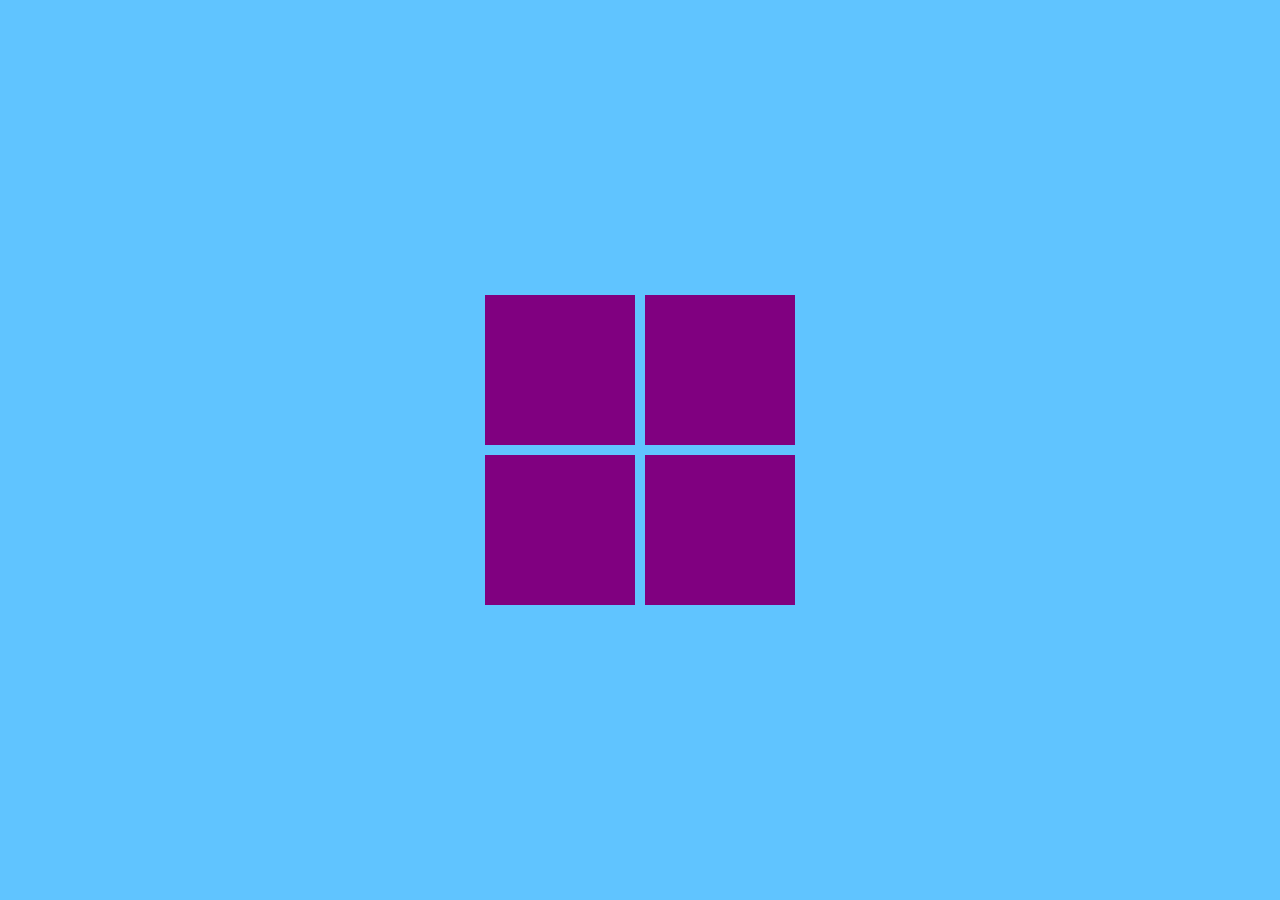
==== gridTest/index.html @ 3cdab76c "Add grid tests" ====
<html>

<head>
    <link rel="stylesheet" href="./index.css">
    <script>
        function test(){
            const one = document.querySelector("#one");
            const two = document.querySelector("#two");
            const three = document.querySelector("#three");
            const four = document.querySelector("#four");

            // one.style.width="620px";
            // one.style.height="620px";
            one.classList.add("plz");
        }
    </script>
</head>

<body>
    <div class="gallery">
        <div></div>
        <div></div>
        <div></div>
        <div></div>
      </div>
</body>

</html>
---- gridTest/index.css ----
.gallery {
    --s: 150px; /* control the size */
    --g: 10px;  /* control the gap */
    --f: 1;     /* control the scale factor */
    
    display: grid;
    gap: var(--g);
    width: calc(2*var(--s) + var(--g));
    aspect-ratio: 1;
    grid-template-columns: repeat(2,auto);
  }
  
  .gallery > div {
    width: 0;
    height: 0;
    min-height: 100%;
    min-width: 100%;
    cursor: pointer;
    background: purple;
    transition: .35s linear;
  }
  
  .gallery div:hover{
    width:  calc(var(--s)*var(--f));
    height: calc(var(--s)*var(--f));
  }
  
  
  body {
    margin: 0;
    min-height: 100vh;
    display: grid;
    place-content: center;
    background: #60c4ff;
  }
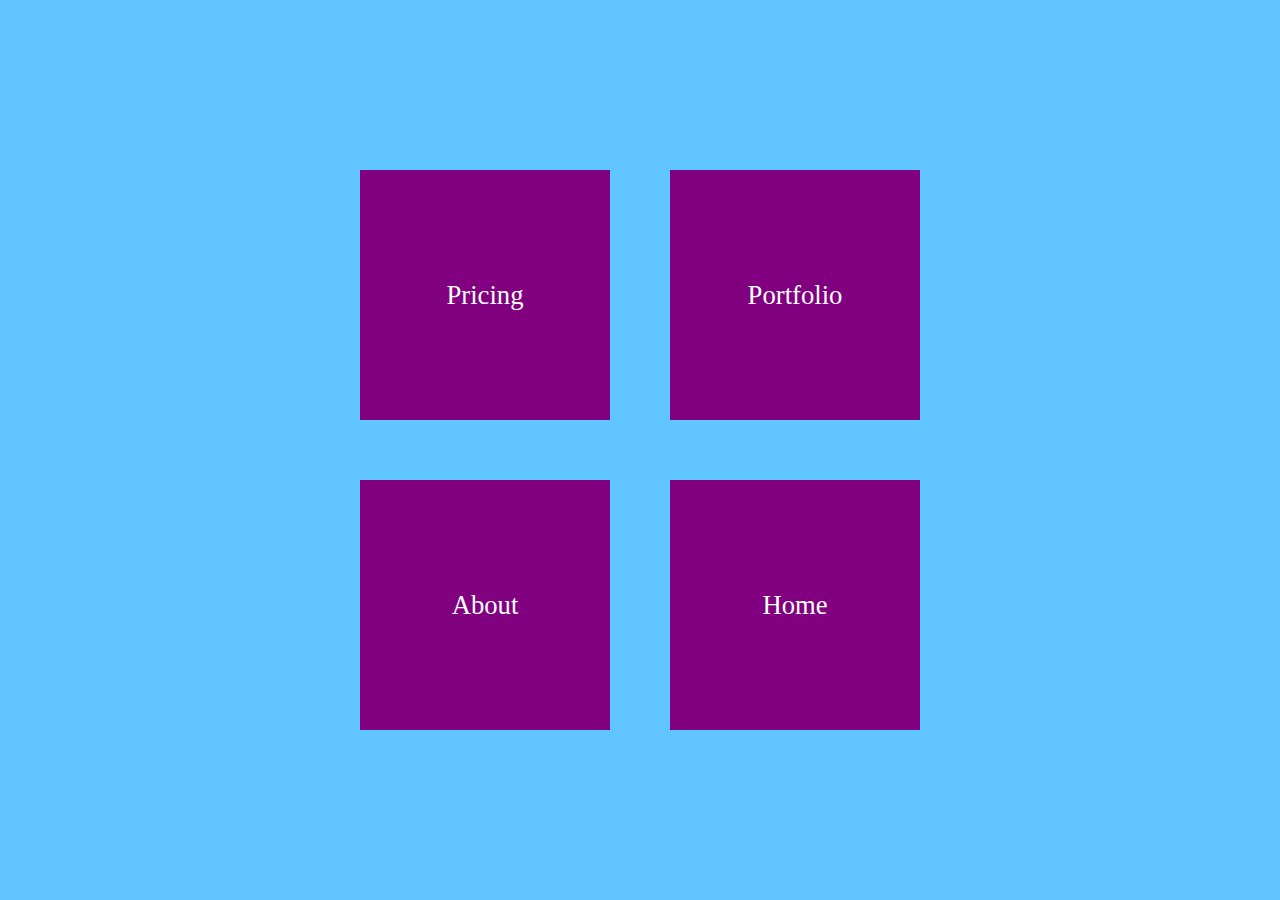
==== commit 127a599c: "Add grid test" ====
--- a/gridTest/index.html
+++ b/gridTest/index.html
@@ -18,10 +18,10 @@
 
 <body>
     <div class="gallery">
-        <div></div>
-        <div></div>
-        <div></div>
-        <div></div>
+        <div><span>Pricing</span></div>
+        <div><span>Portfolio</span></div>
+        <div><span>About</span></div>
+        <div><span>Home</span></div>
       </div>
 </body>
 
--- a/gridTest/index.css
+++ b/gridTest/index.css
@@ -1,7 +1,7 @@
 .gallery {
-    --s: 150px; /* control the size */
-    --g: 10px;  /* control the gap */
-    --f: 1;     /* control the scale factor */
+    --s: 250px; /* control the size */
+    --g: 60px;  /* control the gap */
+    --f: 2;     /* control the scale factor */
     
     display: grid;
     gap: var(--g);
@@ -17,7 +17,16 @@
     min-width: 100%;
     cursor: pointer;
     background: purple;
-    transition: .35s linear;
+    transition: .35s ease-out;
+    display: flex;
+    align-items: center;
+    justify-content: center;
+  }
+
+  .gallery > div > span {
+    font-size: 20pt;
+    color: white;
+    text-align: center;
   }
   
   .gallery div:hover{
@@ -25,6 +34,9 @@
     height: calc(var(--s)*var(--f));
   }
   
+  .gallery div:hover + div > span{
+    display: none;
+  }
   
   body {
     margin: 0;
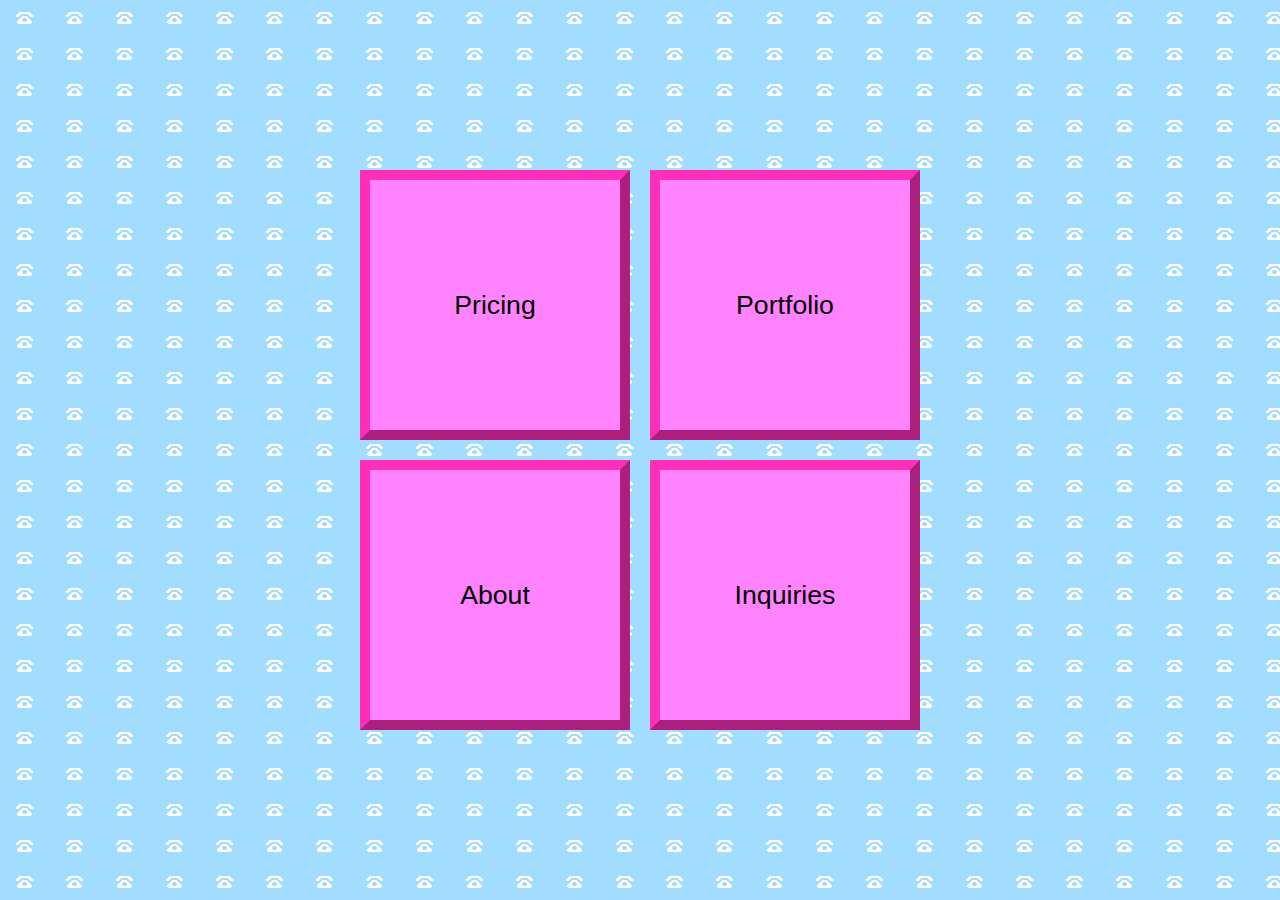
==== commit 7284014c: "Added some style to the grid test" ====
--- a/gridTest/index.html
+++ b/gridTest/index.html
@@ -3,7 +3,7 @@
 <head>
     <link rel="stylesheet" href="./index.css">
     <script>
-        function test(){
+        function select(){
             const one = document.querySelector("#one");
             const two = document.querySelector("#two");
             const three = document.querySelector("#three");
@@ -21,7 +21,7 @@
         <div><span>Pricing</span></div>
         <div><span>Portfolio</span></div>
         <div><span>About</span></div>
-        <div><span>Home</span></div>
+        <div><span>Inquiries</span></div>
       </div>
 </body>
 
--- a/gridTest/index.css
+++ b/gridTest/index.css
@@ -1,7 +1,7 @@
 .gallery {
     --s: 250px; /* control the size */
-    --g: 60px;  /* control the gap */
-    --f: 2;     /* control the scale factor */
+    --g: 40px;  /* control the gap */
+    --f: 1.95;     /* control the scale factor */
     
     display: grid;
     gap: var(--g);
@@ -16,16 +16,17 @@
     min-height: 100%;
     min-width: 100%;
     cursor: pointer;
-    background: purple;
+    background: rgb(255, 131, 255);
     transition: .35s ease-out;
     display: flex;
     align-items: center;
     justify-content: center;
+    /* box-shadow: 1px 1px 10px rgb(255, 70, 224); */
+    outline: 10px outset rgb(255, 47, 186);
   }
 
   .gallery > div > span {
     font-size: 20pt;
-    color: white;
     text-align: center;
   }
   
@@ -43,5 +44,7 @@
     min-height: 100vh;
     display: grid;
     place-content: center;
-    background: #60c4ff;
+    background: #a2ddff;
+    background-image: url("../icon_tele.gif");
+    font-family: Arial, Helvetica, sans-serif;
   }